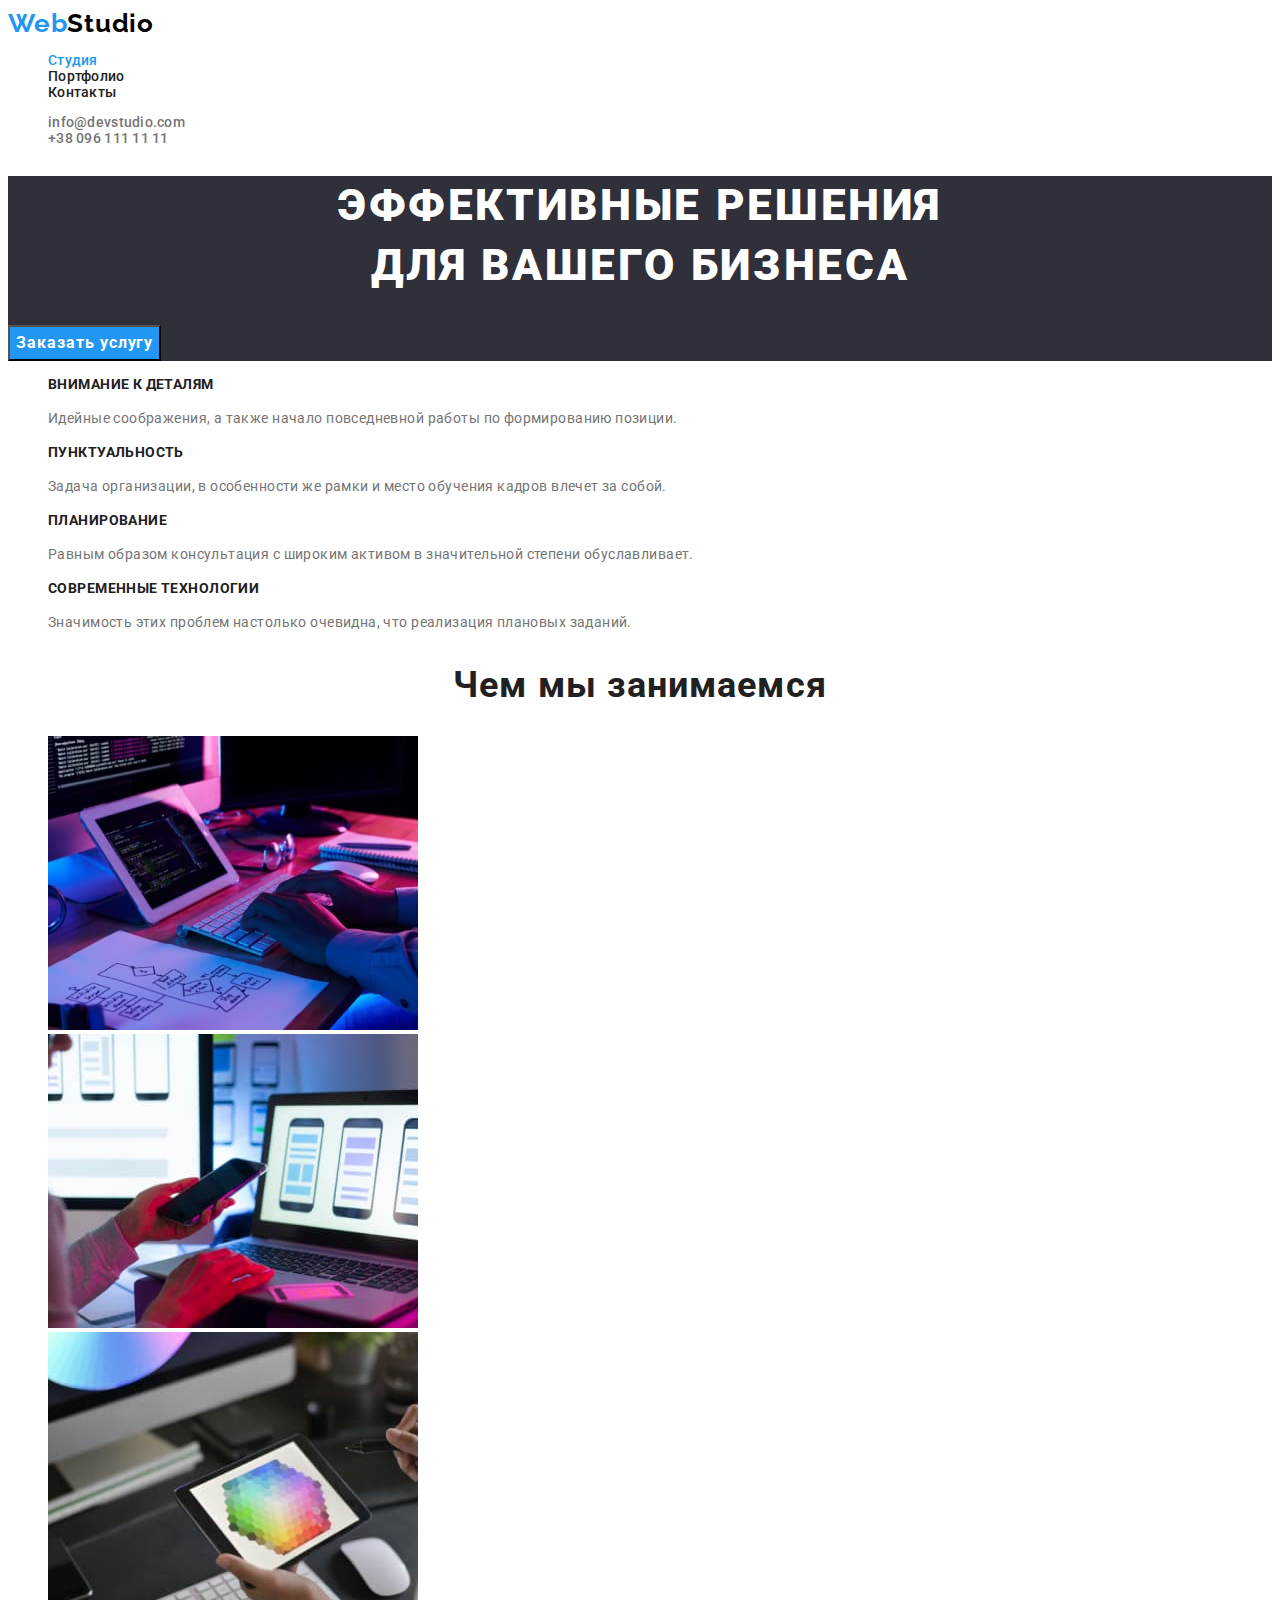
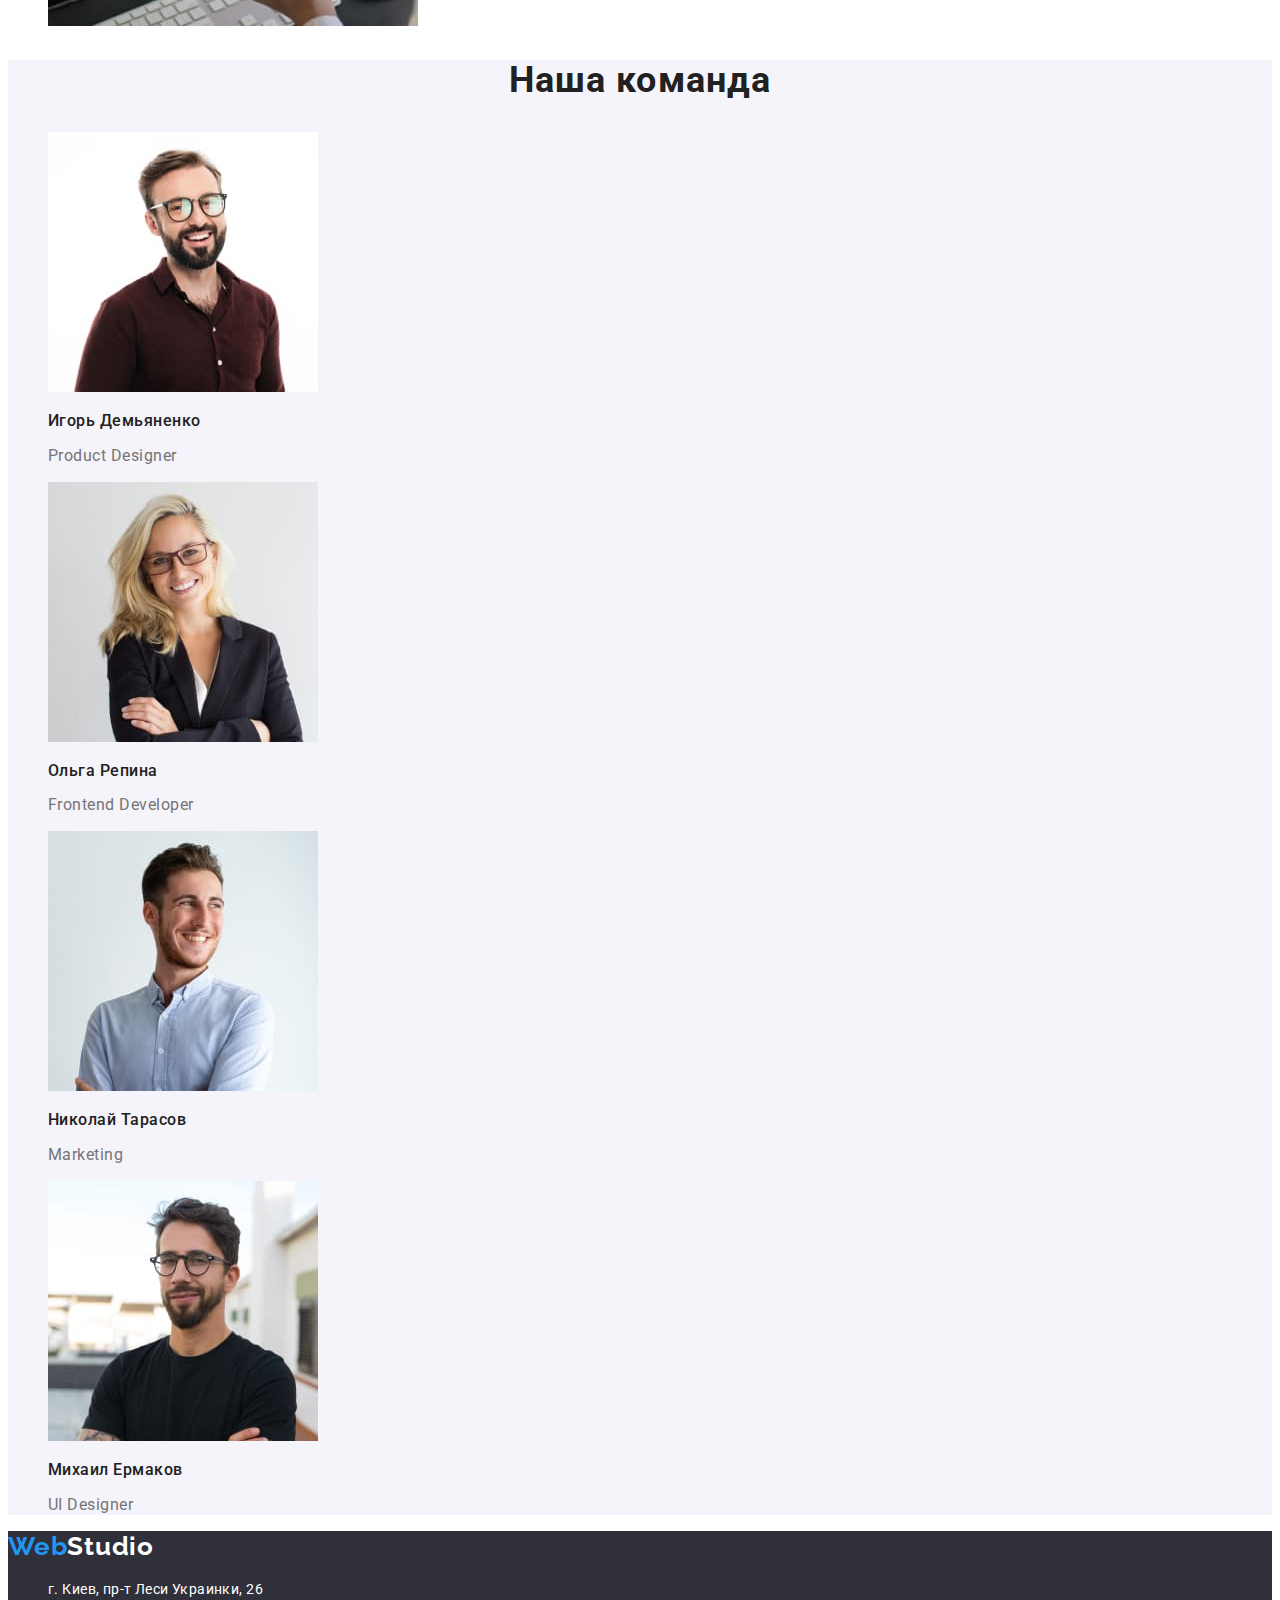
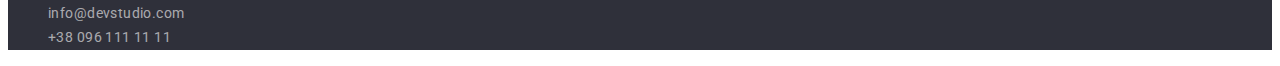
==== index.html @ 8f780388 "hw3" ====
<!DOCTYPE html>
<html lang="ru">
  <head>
    <meta charset="UTF-8" />
    <meta http-equiv="X-UA-Compatible" content="IE=edge" />
    <meta name="viewport" content="width=device-width, initial-scale=1.0" />
    <title>Студия</title>
    <link rel="preconnect" href="https://fonts.googleapis.com" />
    <link rel="preconnect" href="https://fonts.gstatic.com" crossorigin />
    <link
      href="https://fonts.googleapis.com/css2?family=Raleway:wght@700&family=Roboto:wght@400;500;700;900&display=swap"
      rel="stylesheet"
    />
    <link rel="stylesheet" href="./css/styles.css" />
  </head>
  <body>
    <header class="header">
      <nav class="header-nav">
        <a href="" lang="en" class="logo">Web<span class="logo-dark">Studio</span></a>
        <ul class="header-nav-list">
          <li class="header-nav-item"><a href="" class="header-nav-link current">Студия</a></li>
          <li class="header-nav-item">
            <a href="./portfolio.html" class="header-nav-link">Портфолио</a>
          </li>
          <li class="header-nav-item"><a href="" class="header-nav-link">Контакты</a></li>
        </ul>
      </nav>
      <ul>
        <li>
          <a href="mailto:info@devstudio.com" lang="en" class="header-link-contacts"
            >info@devstudio.com</a
          >
        </li>
        <li><a href="tel:+380961111111" class="header-link-contacts">+38 096 111 11 11</a></li>
      </ul>
    </header>
    <main>
      <section class="hero">
        <h1 class="hero-title">
          Эффективные решения <br />
          для вашего бизнеса
        </h1>
        <button type="button" class="hero-button">Заказать услугу</button>
      </section>
      <section class="features">
        <h2 class="visually-hidden">Особенности</h2>
        <ul class="features-list">
          <li class="features-list-item">
            <h3 class="features-title">Внимание к деталям</h3>
            <p class="features-after-title after-title">
              Идейные соображения, а также начало повседневной работы по формированию позиции.
            </p>
          </li>
          <li class="features-list-item">
            <h3 class="features-title">Пунктуальность</h3>
            <p class="features-after-title after-title" after-title>
              Задача организации, в особенности же рамки и место обучения кадров влечет за собой.
            </p>
          </li>
          <li class="features-list-item">
            <h3 class="features-title">Планирование</h3>
            <p class="features-after-title after-title">
              Равным образом консультация с широким активом в значительной степени обуславливает.
            </p>
          </li>
          <li class="features-list-item">
            <h3 class="features-title">Современные технологии</h3>
            <p class="features-after-title after-title">
              Значимость этих проблем настолько очевидна, что реализация плановых заданий.
            </p>
          </li>
        </ul>
      </section>
      <section class="business">
        <h2 class="business-title section-title">Чем мы занимаемся</h2>
        <ul class="business-list">
          <li class="business-item">
            <img
              src="./images/what_we_do_img1.jpg"
              alt="man typing text"
              width="370"
              height="294"
            />
          </li>
          <li class="business-item">
            <img
              src="./images/what_we_do_img2.jpg"
              alt="man looking at the phone"
              width="370"
              height="294"
            />
          </li>
          <li class="business-item">
            <img src="./images/what_we_do_img3.jpg" alt="man with ipad" width="370" height="294" />
          </li>
        </ul>
      </section>
      <section class="team">
        <h2 class="team-title section-title">Наша команда</h2>
        <ul class="team-list">
          <li class="team-item">
            <img
              src="./images/product_desiner1.jpg"
              alt="product_desiner"
              width="270"
              subtitle
              height="260"
            />
            <h3 class="team-subtitle subtitle">Игорь Демьяненко</h3>
            <p lang="en" class="team-position">Product Designer</p>
          </li>
          <li class="team-item">
            <img
              src="./images/frontend_desiner2.jpg"
              alt="frontend_desiner"
              width="270"
              height="260"
            />
            <h3 class="team-subtitle subtitle">Ольга Репина</h3>
            <p lang="en" class="team-position">Frontend Developer</p>
          </li>
          <li class="team-item">
            <img src="./images/marketing3.jpg" alt="marketing" width="270" height="260" />
            <h3 class="team-subtitle subtitle">Николай Тарасов</h3>
            <p lang="en" class="team-position">Marketing</p>
          </li>
          <li class="team-item">
            <img src="./images/ui_designer4.jpg" alt="ui_designer" width="270" height="260" />
            <h3 class="team-subtitle subtitle">Михаил Ермаков</h3>
            <p lang="en" class="team-position">UI Designer</p>
          </li>
        </ul>
      </section>
    </main>
    <footer class="footer">
      <a href="" lang="en" class="logo">Web<span class="logo-white">Studio</span></a>
      <address class="address">
        <ul class="address-list">
          <li class="address-list-item">
            <a
              href="https://goo.gl/maps/FSaTrgTVxkoQMMDFA"
              target="_blank"
              rel="noopener noreferrer nofollow"
              class="direct-address"
              >г. Киев, пр-т Леси Украинки, 26</a
            >
          </li>
          <li class="address-list-item">
            <a href="mailto:info@devstudio.com" lang="en" class="footer-link-contacts"
              >info@devstudio.com</a
            >
          </li>
          <li class="address-list-item">
            <a href="tel:+380961111111" class="footer-link-contacts">+38 096 111 11 11</a>
          </li>
        </ul>
      </address>
    </footer>
  </body>
</html>
---- css/styles.css ----
/* header background color #FFFFFF; */
/* hero background color #2F303A; */
/* body background color #FFFFFF; */
/* team color background color #F5F4FA */
/* footer background #2F303A; */
/* accent color #2196F3; */

:root {
  --main-bgc: #ffffff;
  --seconr-bgc: #f5f4fa;
  --accent-color: #2196f3;
  --hero-footer-background-color: #2f303a;
  --text-main-color: #212121;
  --text-second-color: #757575;
  --white-color: #fff;
}

body {
  font-family: 'Roboto', sans-serif;
  background-color: var(--main-bgc);
  color: var(--text-main-color);
}

/* .list list-style: none;
*/

a {
  text-decoration: none;
}

.visually-hidden {
  position: absolute;
  white-space: nowrap;
  width: 1px;
  height: 1px;
  overflow: hidden;
  border: 0;
  padding: 0;
  clip: rect(0 0 0 0);
  clip-path: inset(50%);
  margin: -1px;
}

ul {
  list-style: none;
}

.section-title {
  font-weight: 700;
  font-size: 36px;
  line-height: 1.16;
  text-align: center;
  letter-spacing: 0.03em;
  color: var(--text-main-color);
}

.after-title {
  font-size: 14px;
  line-height: 1.71;
  letter-spacing: 0.03em;
  color: var(--text-second-color);
}

.subtitle {
  font-weight: 500;
  font-size: 16px;
  line-height: 1.18;
  letter-spacing: 0.03em;
}

/* .buttons-style:hover,
.buttons-style:focus {
  color: var(--accent-color);
} */
/* -----Header-------- */

.header {
  font-weight: 500;
  font-size: 14px;
  line-height: 1.14;
  letter-spacing: 0.02em;
  background: var(--main-bgc);
}

.logo {
  font-family: 'Raleway', sans-serif;
  font-weight: 700;
  font-size: 26px;
  line-height: 1.19;
  letter-spacing: 0.03em;
  color: var(--accent-color);
}

.logo-dark {
  color: #000;
}

.logo .logo-white {
  color: var(--white-color);
}

.header-nav-link {
  font-weight: 500;
  font-size: 14px;
  line-height: 1.14;
  letter-spacing: 0.02em;
  color: var(--text-main-color);
}

.header-nav-link:hover,
.header-nav-link:focus {
  color: var(--accent-color);
}

.current {
  color: var(--accent-color);
}

.header-link-contacts {
  color: var(--text-second-color);
}

.header-link-contacts:hover,
.header-link-contacts:focus {
  color: var(--accent-color);
}

/* --------Hero------ */
.hero {
  background-color: var(--hero-footer-background-color);
}

.hero-title {
  font-weight: 900;
  font-size: 44px;
  line-height: 1.36;
  text-align: center;
  letter-spacing: 0.06em;
  text-transform: uppercase;
  color: var(--white-color);
}

.hero-button {
  font-family: Roboto;
  cursor: pointer;
  font-weight: 700;
  font-size: 16px;
  line-height: 1.87;
  
  display: flex;
  align-items: center;
  text-align: center;
  letter-spacing: 0.06em;

  background-color: var(--accent-color);
  color: var(--white-color);
}

.hero-button:hover,
.hero-button:focus {
  background: #188ce8;
  box-shadow: 0px 4px 4px rgba(0, 0, 0, 0.15);
  border-radius: 4px;
  color: var(--white-color);
}

/* --------Features--------- */

.features-title {
  font-weight: 700;
  font-size: 14px;
  line-height: 1.14;
  letter-spacing: 0.03em;
  text-transform: uppercase;
}

/* -------Team------ */

.team {
  background-color: var(--seconr-bgc);
}

.team-position {
  font-size: 16px;
  line-height: 1.18;
  letter-spacing: 0.03em;
  color: #757575;
}

/* ------Footer------- */

.footer {
  background-color: var(--hero-footer-background-color);
}
.address {
  font-style: normal;
}

.direct-address {
  font-size: 14px;
  line-height: 1.71;
  letter-spacing: 0.03em;
  color: var(--white-color);
}

.footer-link-contacts {
  font-size: 14px;
  line-height: 1.71;
  letter-spacing: 0.03em;
  color: rgba(255, 255, 255, 0.6);
}

.footer-link-contacts:hover,
.footer-link-contacts:focus {
  color: var(--accent-color);
}

/* ------Filter------- */

.filters-list {
  display: flex;
  justify-content: center;
}

.filters-list-item:not(:last-child) {
  margin-right: 8px;
}

.filter-buttons {
  font-family: inherit;
  font-weight: 500;
  font-size: 16px;
  line-height: 1.62;
  text-align: center;
  letter-spacing: 0.03em;

  background-color: var(--seconr-bgc);
  border-radius: 4px;
  color: var(--text-main-color);
  border: transparent;
  cursor: pointer;
}

.filter-buttons:hover,
.filter-buttons:focus {
  background: #2196f3;
  box-shadow: 0px 3px 1px rgba(0, 0, 0, 0.1), 0px 1px 2px rgba(0, 0, 0, 0.08),
    0px 2px 2px rgba(0, 0, 0, 0.12);
  border-radius: 4px;
  color: var(--white-color);
}

/* ----Project------- */

.project-title {
  font-weight: 700;
  font-size: 18px;
  line-height: 2;
  letter-spacing: 0.06em;
}

.project-after-title {
  font-size: 16px;
  line-height: 1.87;
  letter-spacing: 0.03em;
  color: var(--text-second-color);
}
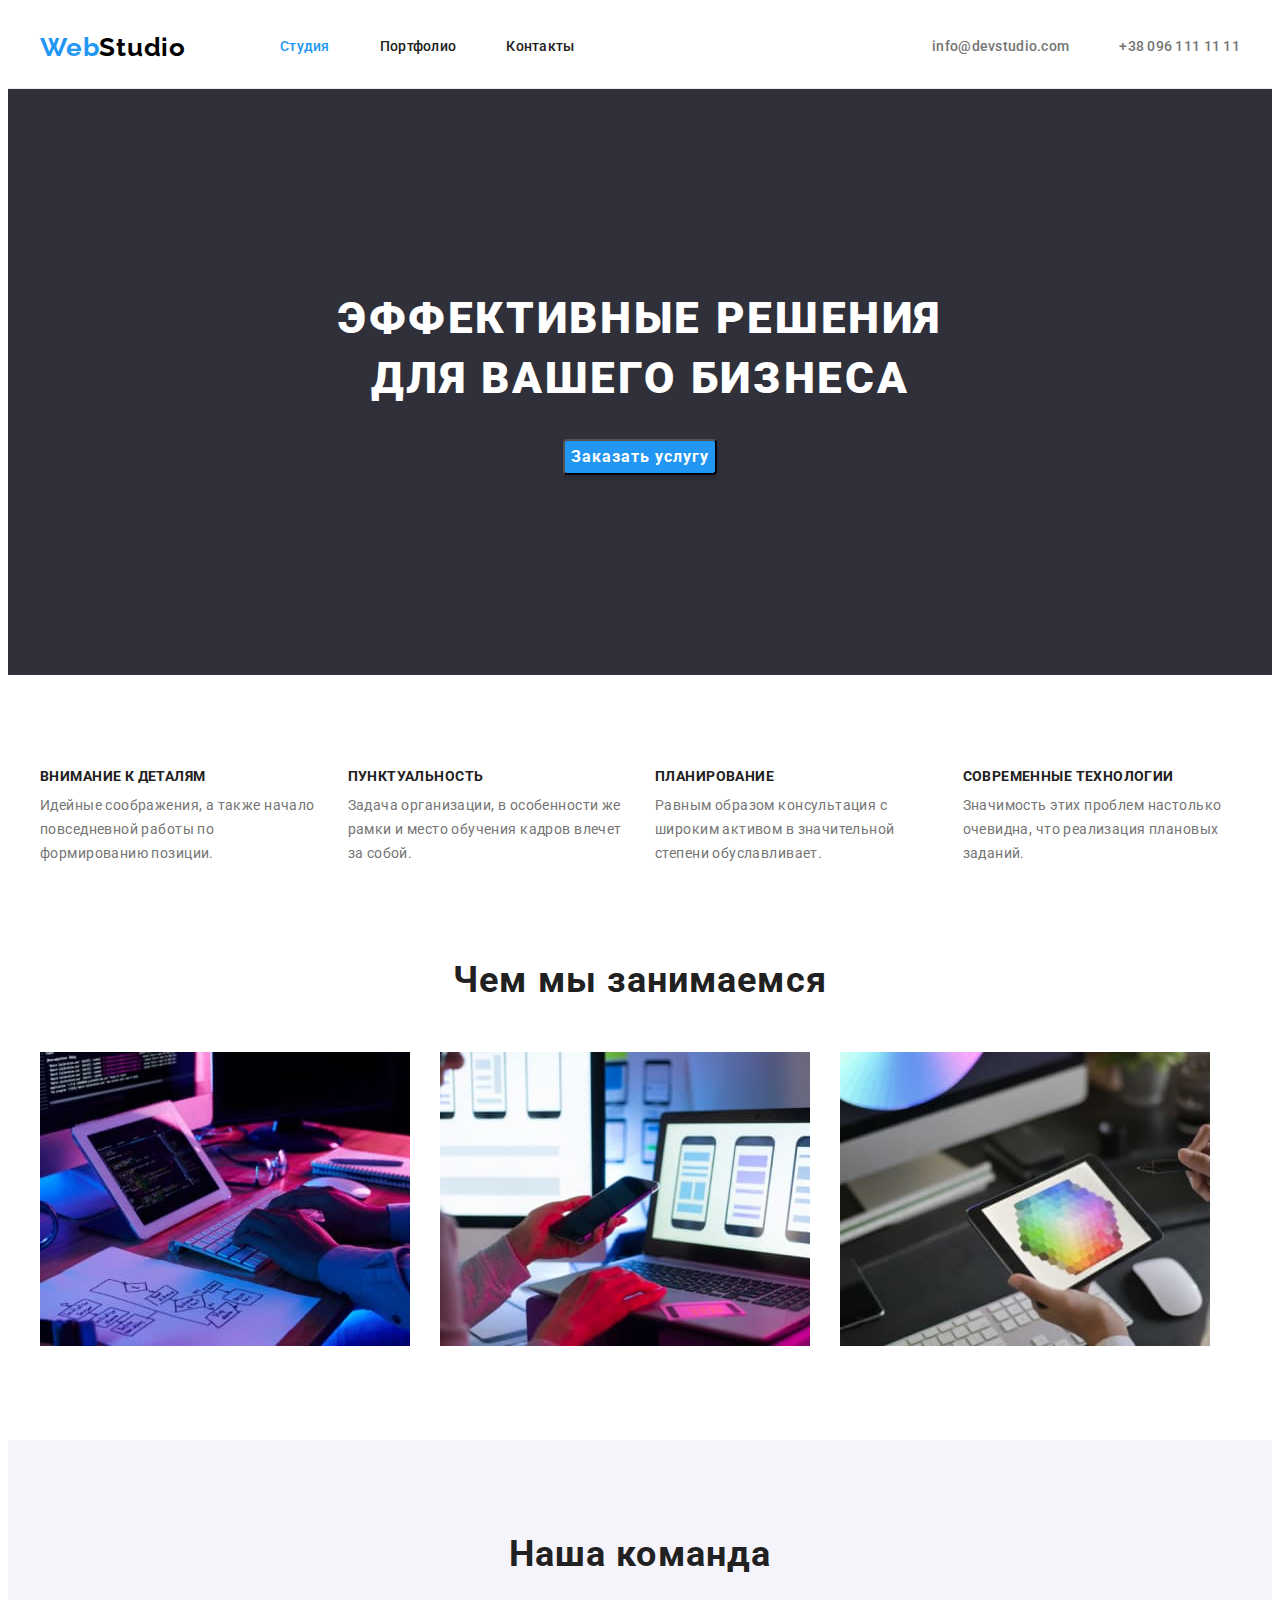
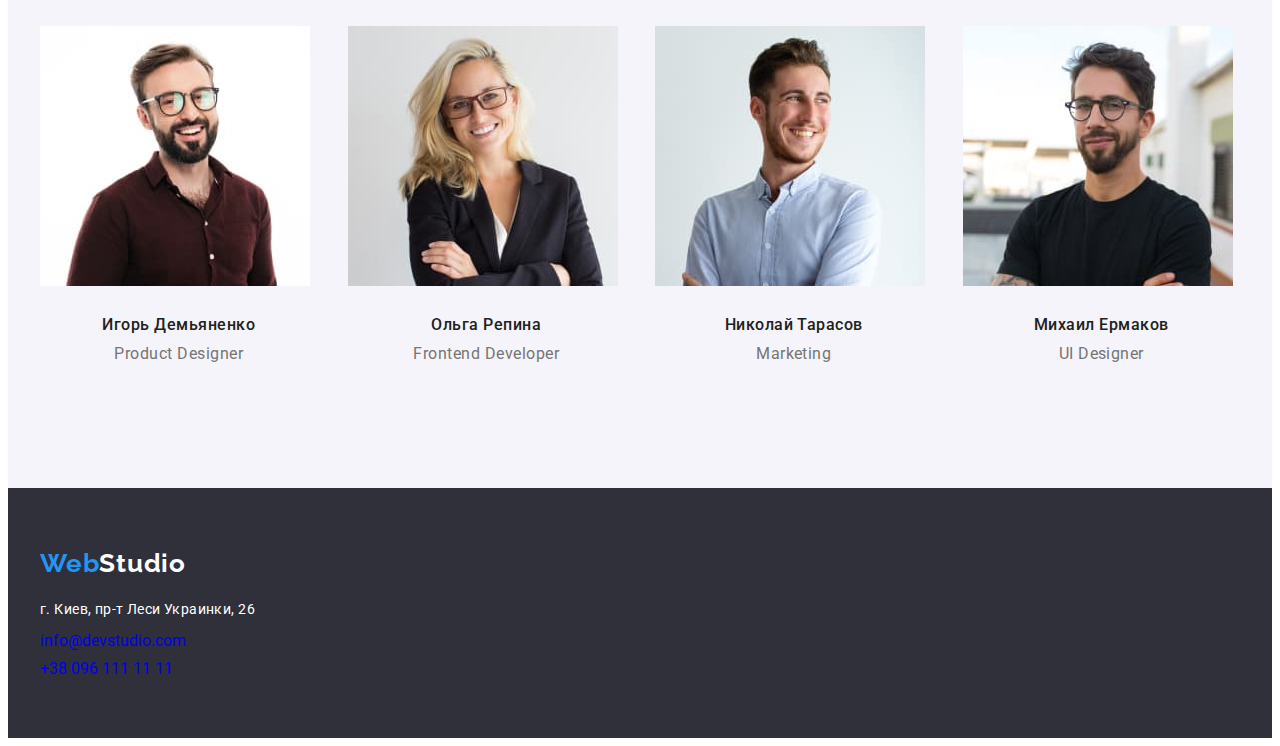
==== commit 6ce0bbc7: "HW 3" ====
--- a/index.html
+++ b/index.html
@@ -11,150 +11,192 @@
       href="https://fonts.googleapis.com/css2?family=Raleway:wght@700&family=Roboto:wght@400;500;700;900&display=swap"
       rel="stylesheet"
     />
+    <link
+      rel="stylesheet"
+      href="https://cdnjs.cloudflare.com/ajax/libs/modern-normalize/1.1.0/modern-normalize.min.css"
+      integrity="sha512-wpPYUAdjBVSE4KJnH1VR1HeZfpl1ub8YT/NKx4PuQ5NmX2tKuGu6U/JRp5y+Y8XG2tV+wKQpNHVUX03MfMFn9Q=="
+      crossorigin="anonymous"
+      referrerpolicy="no-referrer"
+    />
     <link rel="stylesheet" href="./css/styles.css" />
   </head>
   <body>
     <header class="header">
-      <nav class="header-nav">
-        <a href="" lang="en" class="logo">Web<span class="logo-dark">Studio</span></a>
-        <ul class="header-nav-list">
-          <li class="header-nav-item"><a href="" class="header-nav-link current">Студия</a></li>
-          <li class="header-nav-item">
-            <a href="./portfolio.html" class="header-nav-link">Портфолио</a>
+      <div class="container header-container">
+        <nav class="header-nav">
+          <a href="" lang="en" class="logo">Web<span class="logo-dark">Studio</span></a>
+          <ul class="header-nav-list">
+            <li class="header-nav-item"><a href="" class="header-nav-link current">Студия</a></li>
+            <li class="header-nav-item">
+              <a href="./portfolio.html" class="header-nav-link">Портфолио</a>
+            </li>
+            <li class="header-nav-item"><a href="" class="header-nav-link">Контакты</a></li>
+          </ul>
+        </nav>
+        <ul class="header-contacts">
+          <li class="nav-contacts">
+            <a href="mailto:info@devstudio.com" lang="en" class="header-link-contacts"
+              >info@devstudio.com</a
+            >
           </li>
-          <li class="header-nav-item"><a href="" class="header-nav-link">Контакты</a></li>
+          <li class="nav-contacts">
+            <a href="tel:+380961111111" class="header-link-contacts">+38 096 111 11 11</a>
+          </li>
         </ul>
-      </nav>
-      <ul>
-        <li>
-          <a href="mailto:info@devstudio.com" lang="en" class="header-link-contacts"
-            >info@devstudio.com</a
-          >
-        </li>
-        <li><a href="tel:+380961111111" class="header-link-contacts">+38 096 111 11 11</a></li>
-      </ul>
+      </div>
     </header>
     <main>
       <section class="hero">
-        <h1 class="hero-title">
-          Эффективные решения <br />
-          для вашего бизнеса
-        </h1>
-        <button type="button" class="hero-button">Заказать услугу</button>
+        <div class="container">
+          <h1 class="hero-title">
+            Эффективные решения <br />
+            для вашего бизнеса
+          </h1>
+          <button type="button" class="hero-button">Заказать услугу</button>
+        </div>
       </section>
       <section class="features">
-        <h2 class="visually-hidden">Особенности</h2>
-        <ul class="features-list">
-          <li class="features-list-item">
-            <h3 class="features-title">Внимание к деталям</h3>
-            <p class="features-after-title after-title">
-              Идейные соображения, а также начало повседневной работы по формированию позиции.
-            </p>
-          </li>
-          <li class="features-list-item">
-            <h3 class="features-title">Пунктуальность</h3>
-            <p class="features-after-title after-title" after-title>
-              Задача организации, в особенности же рамки и место обучения кадров влечет за собой.
-            </p>
-          </li>
-          <li class="features-list-item">
-            <h3 class="features-title">Планирование</h3>
-            <p class="features-after-title after-title">
-              Равным образом консультация с широким активом в значительной степени обуславливает.
-            </p>
-          </li>
-          <li class="features-list-item">
-            <h3 class="features-title">Современные технологии</h3>
-            <p class="features-after-title after-title">
-              Значимость этих проблем настолько очевидна, что реализация плановых заданий.
-            </p>
-          </li>
-        </ul>
+        <div class="container">
+          <h2 class="visually-hidden">Особенности</h2>
+          <ul class="features-list">
+            <li class="features-list-item">
+              <h3 class="features-title">Внимание к деталям</h3>
+              <p class="features-after-title after-title">
+                Идейные соображения, а также начало повседневной работы по формированию позиции.
+              </p>
+            </li>
+            <li class="features-list-item">
+              <h3 class="features-title">Пунктуальность</h3>
+              <p class="features-after-title after-title" after-title>
+                Задача организации, в особенности же рамки и место обучения кадров влечет за собой.
+              </p>
+            </li>
+            <li class="features-list-item">
+              <h3 class="features-title">Планирование</h3>
+              <p class="features-after-title after-title">
+                Равным образом консультация с широким активом в значительной степени обуславливает.
+              </p>
+            </li>
+            <li class="features-list-item">
+              <h3 class="features-title">Современные технологии</h3>
+              <p class="features-after-title after-title">
+                Значимость этих проблем настолько очевидна, что реализация плановых заданий.
+              </p>
+            </li>
+          </ul>
+        </div>
       </section>
       <section class="business">
-        <h2 class="business-title section-title">Чем мы занимаемся</h2>
-        <ul class="business-list">
-          <li class="business-item">
-            <img
-              src="./images/what_we_do_img1.jpg"
-              alt="man typing text"
-              width="370"
-              height="294"
-            />
-          </li>
-          <li class="business-item">
-            <img
-              src="./images/what_we_do_img2.jpg"
-              alt="man looking at the phone"
-              width="370"
-              height="294"
-            />
-          </li>
-          <li class="business-item">
-            <img src="./images/what_we_do_img3.jpg" alt="man with ipad" width="370" height="294" />
-          </li>
-        </ul>
+        <div class="container">
+          <h2 class="business-title section-title">Чем мы занимаемся</h2>
+          <ul class="business-list">
+            <li class="business-item">
+              <img
+                src="./images/what_we_do_img1.jpg"
+                alt="man typing text"
+                width="370"
+                height="294"
+              />
+            </li>
+            <li class="business-item">
+              <img
+                src="./images/what_we_do_img2.jpg"
+                alt="man looking at the phone"
+                width="370"
+                height="294"
+              />
+            </li>
+            <li class="business-item">
+              <img
+                src="./images/what_we_do_img3.jpg"
+                alt="man with ipad"
+                width="370"
+                height="294"
+              />
+            </li>
+          </ul>
+        </div>
       </section>
       <section class="team">
-        <h2 class="team-title section-title">Наша команда</h2>
-        <ul class="team-list">
-          <li class="team-item">
-            <img
-              src="./images/product_desiner1.jpg"
-              alt="product_desiner"
-              width="270"
-              subtitle
-              height="260"
-            />
-            <h3 class="team-subtitle subtitle">Игорь Демьяненко</h3>
-            <p lang="en" class="team-position">Product Designer</p>
-          </li>
-          <li class="team-item">
-            <img
-              src="./images/frontend_desiner2.jpg"
-              alt="frontend_desiner"
-              width="270"
-              height="260"
-            />
-            <h3 class="team-subtitle subtitle">Ольга Репина</h3>
-            <p lang="en" class="team-position">Frontend Developer</p>
-          </li>
-          <li class="team-item">
-            <img src="./images/marketing3.jpg" alt="marketing" width="270" height="260" />
-            <h3 class="team-subtitle subtitle">Николай Тарасов</h3>
-            <p lang="en" class="team-position">Marketing</p>
-          </li>
-          <li class="team-item">
-            <img src="./images/ui_designer4.jpg" alt="ui_designer" width="270" height="260" />
-            <h3 class="team-subtitle subtitle">Михаил Ермаков</h3>
-            <p lang="en" class="team-position">UI Designer</p>
-          </li>
-        </ul>
+        <div class="container">
+          <h2 class="team-title section-title">Наша команда</h2>
+          <ul class="team-list">
+            <li class="team-item">
+              <img
+                class="team-img"
+                src="./images/product_desiner1.jpg"
+                alt="product_desiner"
+                width="270"
+                subtitle
+                height="260"
+              />
+              <h3 class="team-subtitle subtitle">Игорь Демьяненко</h3>
+              <p lang="en" class="team-position">Product Designer</p>
+            </li>
+            <li class="team-item">
+              <img
+                class="team-img"
+                src="./images/frontend_desiner2.jpg"
+                alt="frontend_desiner"
+                width="270"
+                height="260"
+              />
+              <h3 class="team-subtitle subtitle">Ольга Репина</h3>
+              <p lang="en" class="team-position">Frontend Developer</p>
+            </li>
+            <li class="team-item">
+              <img
+                class="team-img"
+                src="./images/marketing3.jpg"
+                alt="marketing"
+                width="270"
+                height="260"
+              />
+              <h3 class="team-subtitle subtitle">Николай Тарасов</h3>
+              <p lang="en" class="team-position">Marketing</p>
+            </li>
+            <li class="team-item">
+              <img
+                class="team-img"
+                src="./images/ui_designer4.jpg"
+                alt="ui_designer"
+                width="270"
+                height="260"
+              />
+              <h3 class="team-subtitle subtitle">Михаил Ермаков</h3>
+              <p lang="en" class="team-position">UI Designer</p>
+            </li>
+          </ul>
+        </div>
       </section>
     </main>
     <footer class="footer">
-      <a href="" lang="en" class="logo">Web<span class="logo-white">Studio</span></a>
-      <address class="address">
-        <ul class="address-list">
-          <li class="address-list-item">
-            <a
-              href="https://goo.gl/maps/FSaTrgTVxkoQMMDFA"
-              target="_blank"
-              rel="noopener noreferrer nofollow"
-              class="direct-address"
-              >г. Киев, пр-т Леси Украинки, 26</a
-            >
-          </li>
-          <li class="address-list-item">
-            <a href="mailto:info@devstudio.com" lang="en" class="footer-link-contacts"
-              >info@devstudio.com</a
-            >
-          </li>
-          <li class="address-list-item">
-            <a href="tel:+380961111111" class="footer-link-contacts">+38 096 111 11 11</a>
-          </li>
-        </ul>
-      </address>
+      <div class="container">
+        <div class="footer-logo">
+          <a href="" lang="en" class="logo">Web<span class="logo-white">Studio</span></a>
+        </div>
+        <address class="address">
+          <ul class="address-list">
+            <li class="address-list-item">
+              <a
+                href="https://goo.gl/maps/FSaTrgTVxkoQMMDFA"
+                target="_blank"
+                rel="noopener noreferrer nofollow"
+                class="direct-address"
+                >г. Киев, пр-т Леси Украинки, 26</a
+              >
+            </li>
+            <li class="address-list-item">
+              <a href="mailto:info@devstudio.com" lang="en" class="footer-link-contacts"
+                >info@devstudio.com</a
+              >
+            </li>
+            <li class="address-list-item">
+              <a href="tel:+380961111111" class="footer-link-contacts">+38 096 111 11 11</a>
+            </li>
+          </ul>
+        </address>
+      </div>
     </footer>
   </body>
 </html>
--- a/css/styles.css
+++ b/css/styles.css
@@ -15,17 +15,46 @@
   --white-color: #fff;
 }
 
+p,
+h1,
+h2,
+h3,
+h4,
+h5,
+h6 {
+  margin: 0;
+}
+
+ul {
+  list-style: none;
+  margin: 0;
+  padding: 0;
+}
+
+img {
+  display: block;
+  height: auto;
+  /* max-width: 100%; */
+}
+
+/* .list list-style: none;
+*/
+
+a {
+  text-decoration: none;
+}
+
 body {
   font-family: 'Roboto', sans-serif;
   background-color: var(--main-bgc);
   color: var(--text-main-color);
 }
 
-/* .list list-style: none;
-*/
-
-a {
-  text-decoration: none;
+.container {
+  width: 1200px;
+  padding-left: 15px;
+  padding-right: 15px;
+  margin: 0 auto;
 }
 
 .visually-hidden {
@@ -41,10 +70,6 @@
   margin: -1px;
 }
 
-ul {
-  list-style: none;
-}
-
 .section-title {
   font-weight: 700;
   font-size: 36px;
@@ -75,14 +100,24 @@
 /* -----Header-------- */
 
 .header {
+  padding-top: 24px;
+  padding-bottom: 25px;
+
+  border-bottom-width: 1px;
+  border-bottom-style: solid;
+  border-bottom-color: #ececec;
+
   font-weight: 500;
   font-size: 14px;
   line-height: 1.14;
   letter-spacing: 0.02em;
+
   background: var(--main-bgc);
 }
 
 .logo {
+  margin-right: 94px;
+
   font-family: 'Raleway', sans-serif;
   font-weight: 700;
   font-size: 26px;
@@ -99,6 +134,24 @@
   color: var(--white-color);
 }
 
+.header-container {
+  display: flex;
+}
+
+.header-nav {
+  display: flex;
+  align-items: center;
+}
+
+.header-nav-list {
+  display: flex;
+  align-items: center;
+}
+
+.header-nav-item + .header-nav-item {
+  margin-left: 50px;
+}
+
 .header-nav-link {
   font-weight: 500;
   font-size: 14px;
@@ -116,6 +169,16 @@
   color: var(--accent-color);
 }
 
+.header-contacts {
+  display: flex;
+  margin-left: auto;
+  align-items: center;
+}
+
+.nav-contacts + .nav-contacts {
+  margin-left: 50px;
+}
+
 .header-link-contacts {
   color: var(--text-second-color);
 }
@@ -127,16 +190,26 @@
 
 /* --------Hero------ */
 .hero {
+  display: flex;
+  padding-top: 200px;
+  padding-bottom: 200px;
+  text-align: center;
+  align-items: center;
+
   background-color: var(--hero-footer-background-color);
 }
 
 .hero-title {
+  margin-bottom: 30px;
+
   font-weight: 900;
   font-size: 44px;
   line-height: 1.36;
+  align-items: center;
   text-align: center;
   letter-spacing: 0.06em;
   text-transform: uppercase;
+
   color: var(--white-color);
 }
 
@@ -146,14 +219,16 @@
   font-weight: 700;
   font-size: 16px;
   line-height: 1.87;
-  
-  display: flex;
+
   align-items: center;
   text-align: center;
   letter-spacing: 0.06em;
 
   background-color: var(--accent-color);
   color: var(--white-color);
+
+  box-shadow: 0px 4px 4px rgba(0, 0, 0, 0.15);
+  border-radius: 4px;
 }
 
 .hero-button:hover,
@@ -166,7 +241,25 @@
 
 /* --------Features--------- */
 
+.features {
+  padding-top: 94px;
+  padding-bottom: 94px;
+}
+
+.features-list {
+  display: flex;
+  margin-left: -30px;
+}
+
+.features-list-item {
+  width: calc(100% / 4 - 30px);
+  margin-left: 30px;
+}
+
 .features-title {
+  margin-bottom: 10px;
+  margin-right: 30px;
+
   font-weight: 700;
   font-size: 14px;
   line-height: 1.14;
@@ -174,36 +267,98 @@
   text-transform: uppercase;
 }
 
+/* --------Business-------- */
+
+.business {
+  padding-bottom: 94px;
+}
+
+.business-title {
+  margin-bottom: 50px;
+}
+
+.business-list {
+  display: flex;
+}
+
+.business-item + .business-item {
+  margin-left: 30px;
+}
+
 /* -------Team------ */
 
 .team {
+  padding-top: 94px;
+  padding-bottom: 94px;
+
   background-color: var(--seconr-bgc);
 }
 
+.team-title {
+  margin-bottom: 50px;
+}
+
+.team-subtitle {
+  margin-bottom: 10px;
+  text-align: center;
+}
+
+.team-list {
+  display: flex;
+  margin-left: -30px;
+}
+
+.team-item {
+  width: calc(100% / 4 - 30px);
+  margin-left: 30px;
+}
+
 .team-position {
+  padding-bottom: 30px;
+  text-align: center;
+
   font-size: 16px;
   line-height: 1.18;
   letter-spacing: 0.03em;
   color: #757575;
 }
 
+.team-img {
+  margin-bottom: 30px;
+}
+
 /* ------Footer------- */
 
 .footer {
+  padding-top: 60px;
+  padding-bottom: 60px;
+
   background-color: var(--hero-footer-background-color);
+}
+
+.footer-logo {
+  margin-bottom: 20px;
 }
 .address {
   font-style: normal;
 }
 
+.address-list-item:not(:last-child) {
+  margin-bottom: 9px;
+}
+
 .direct-address {
+  margin-bottom: 9px;
+
   font-size: 14px;
   line-height: 1.71;
   letter-spacing: 0.03em;
   color: var(--white-color);
 }
 
-.footer-link-contacts {
+.footer-link-contacts:not(:last-child) {
+  display: flex;
+  margin-bottom: 9px;
   font-size: 14px;
   line-height: 1.71;
   letter-spacing: 0.03em;
@@ -217,9 +372,15 @@
 
 /* ------Filter------- */
 
+.filter-project {
+  padding-top: 94px;
+  padding-bottom: 94px;
+}
+
 .filters-list {
   display: flex;
   justify-content: center;
+  margin-bottom: 34px;
 }
 
 .filters-list-item:not(:last-child) {
@@ -252,7 +413,55 @@
 
 /* ----Project------- */
 
+.project {
+  display: flex;
+}
+
+.project-list {
+  display: flex;
+  margin-left: -30px;
+  flex-wrap: wrap;
+}
+
+.project-list-item {
+  margin-left: 30px;
+  margin-bottom: 20px;
+
+  width: 370px;
+  height: 404px;
+  left: 215px;
+  top: 262px;
+
+  background: var(--white-color);
+
+  border-bottom-width: 1px;
+  border-bottom-style: solid;
+  border-bottom-color: #eeeeee;
+}
+
+.text-bellow {
+  padding-left: 24px;
+  padding-right: 24px;
+  padding-bottom: 20px;
+}
+
+.text-bellow-technopig {
+  padding-left: 33px;
+  padding-right: 15px;
+  padding-bottom: 30px;
+}
+
+.project-list-item:nth-last-child(-n + 3) {
+  margin-bottom: 0px;
+}
+
+.project-img {
+  margin-bottom: 20px;
+}
+
 .project-title {
+  margin-bottom: 4px;
+
   font-weight: 700;
   font-size: 18px;
   line-height: 2;
